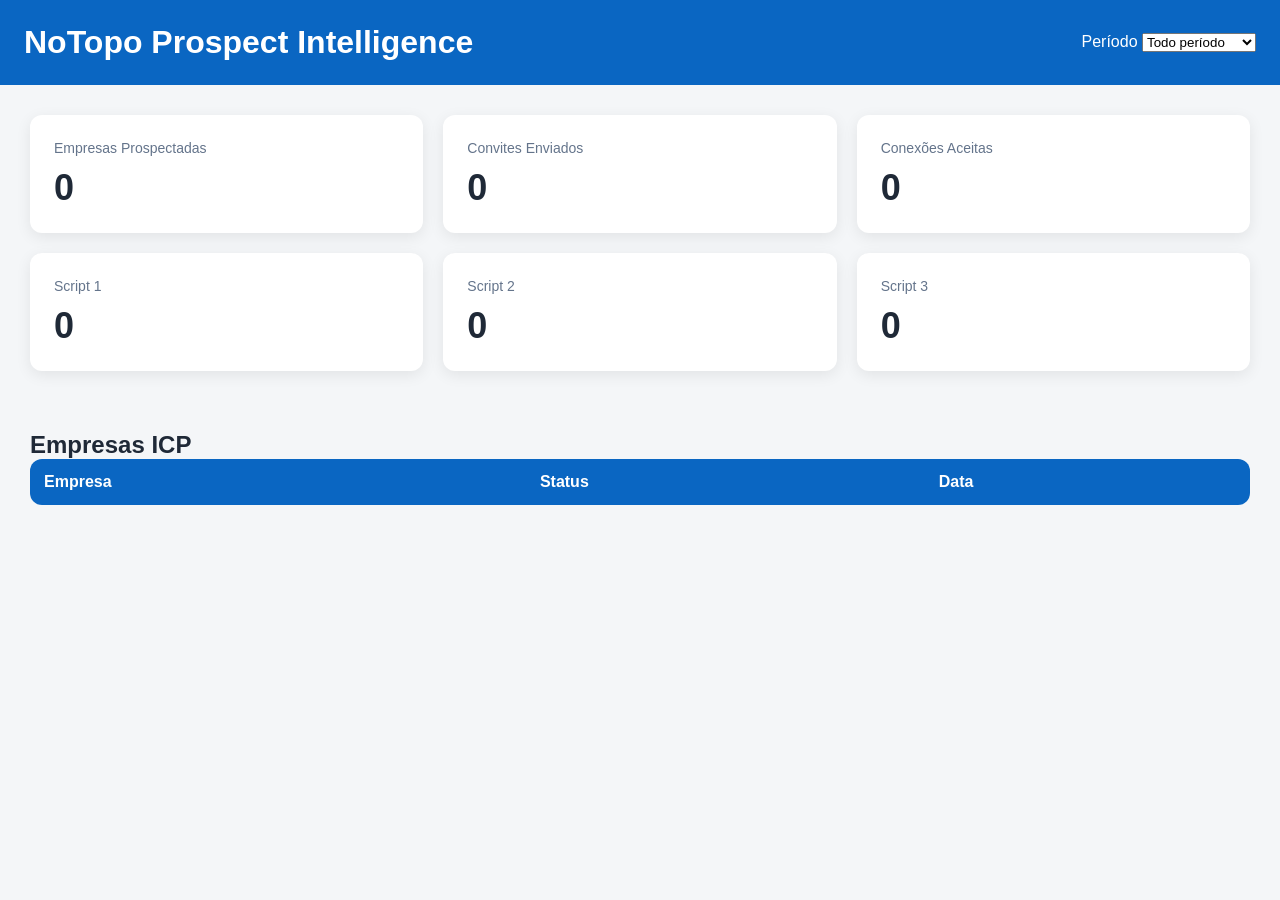
==== extension/dashboard/index.html @ 1c2c8d70 "versão 6" ====
<!DOCTYPE html>

<html lang="pt-BR">

<head>

    <meta charset="UTF-8">

    <title>NoTopo Prospect Intelligence</title>

    <link rel="stylesheet" href="dashboard.css">

</head>

<body>

    <header class="header">

        <h1>NoTopo Prospect Intelligence</h1>

        <div class="filters">

            <label>

                Período

                <select id="period-filter">

                    <option value="all">Todo período</option>

                    <option value="today">Hoje</option>

                    <option value="week">Últimos 7 dias</option>

                    <option value="month">Últimos 30 dias</option>

                </select>

            </label>

        </div>

    </header>

    <main>

        <section class="cards">

            <div class="card">

                <span>Empresas Prospectadas</span>

                <h2 id="companies-count">0</h2>

            </div>

            <div class="card">

                <span>Convites Enviados</span>

                <h2 id="invited-count">0</h2>

            </div>

            <div class="card">

                <span>Conexões Aceitas</span>

                <h2 id="connected-count">0</h2>

            </div>

            <div class="card">

                <span>Script 1</span>

                <h2 id="script1-count">0</h2>

            </div>

            <div class="card">

                <span>Script 2</span>

                <h2 id="script2-count">0</h2>

            </div>

            <div class="card">

                <span>Script 3</span>

                <h2 id="script3-count">0</h2>

            </div>

        </section>

        <section class="table-section">

            <h2>Empresas ICP</h2>

            <table>

                <thead>

                    <tr>

                        <th>Empresa</th>

                        <th>Status</th>

                        <th>Data</th>

                    </tr>

                </thead>

                <tbody id="companies-table">

                </tbody>

            </table>

        </section>

    </main>

    <script src="../extension/storage.js"></script>

    <script src="../extension/modules/companies.js"></script>

    <script src="../extension/modules/people.js"></script>

    <script src="../extension/modules/connections.js"></script>

    <script src="../extension/modules/messages.js"></script>

    <script src="dashboard.js"></script>

</body>

</html>
---- extension/dashboard/dashboard.css ----
*{

    margin:0;

    padding:0;

    box-sizing:border-box;

    font-family:Arial,Helvetica,sans-serif;

}

body{

    background:#f4f6f8;

    color:#1f2937;

}

.header{

    background:#0A66C2;

    color:#fff;

    padding:24px;

    display:flex;

    justify-content:space-between;

    align-items:center;

}

.filters{

    display:flex;

    gap:16px;

}

.cards{

    display:grid;

    grid-template-columns:repeat(3,1fr);

    gap:20px;

    padding:30px;

}

.card{

    background:#fff;

    border-radius:12px;

    padding:24px;

    box-shadow:0 4px 15px rgba(0,0,0,.08);

}

.card span{

    color:#64748b;

    font-size:14px;

}

.card h2{

    margin-top:10px;

    font-size:36px;

}

.table-section{

    padding:30px;

}

table{

    width:100%;

    border-collapse:collapse;

    background:#fff;

    border-radius:12px;

    overflow:hidden;

}

th{

    background:#0A66C2;

    color:#fff;

    text-align:left;

    padding:14px;

}

td{

    padding:14px;

    border-bottom:1px solid #ececec;

}

tr:hover{

    background:#f7f9fb;

}
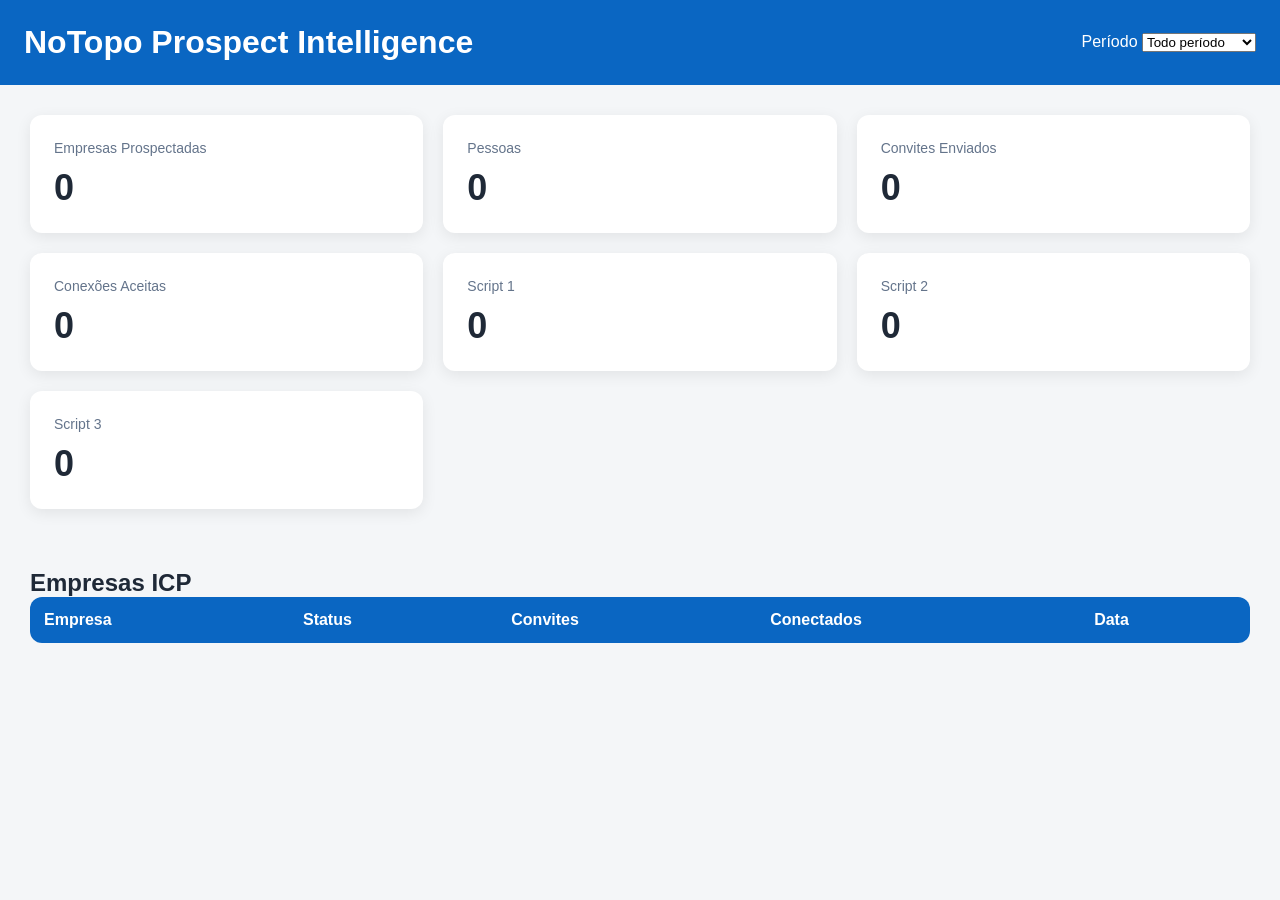
==== commit cc070f5d: "atualizações apra contagem de invite" ====
--- a/extension/dashboard/index.html
+++ b/extension/dashboard/index.html
@@ -51,6 +51,14 @@
                 <span>Empresas Prospectadas</span>
 
                 <h2 id="companies-count">0</h2>
+
+            </div>
+
+            <div class="card">
+
+                <span>Pessoas</span>
+
+                <h2 id="people-count">0</h2>
 
             </div>
 
@@ -110,6 +118,10 @@
 
                         <th>Status</th>
 
+                        <th>Convites</th>
+
+                        <th>Conectados</th>
+
                         <th>Data</th>
 
                     </tr>
@@ -126,15 +138,15 @@
 
     </main>
 
-    <script src="../extension/storage.js"></script>
+    <script src="../storage.js"></script>
 
-    <script src="../extension/modules/companies.js"></script>
+    <script src="../modules/companies.js"></script>
 
-    <script src="../extension/modules/people.js"></script>
+    <script src="../modules/people.js"></script>
 
-    <script src="../extension/modules/connections.js"></script>
+    <script src="../modules/connections.js"></script>
 
-    <script src="../extension/modules/messages.js"></script>
+    <script src="../modules/messages.js"></script>
 
     <script src="dashboard.js"></script>
 
